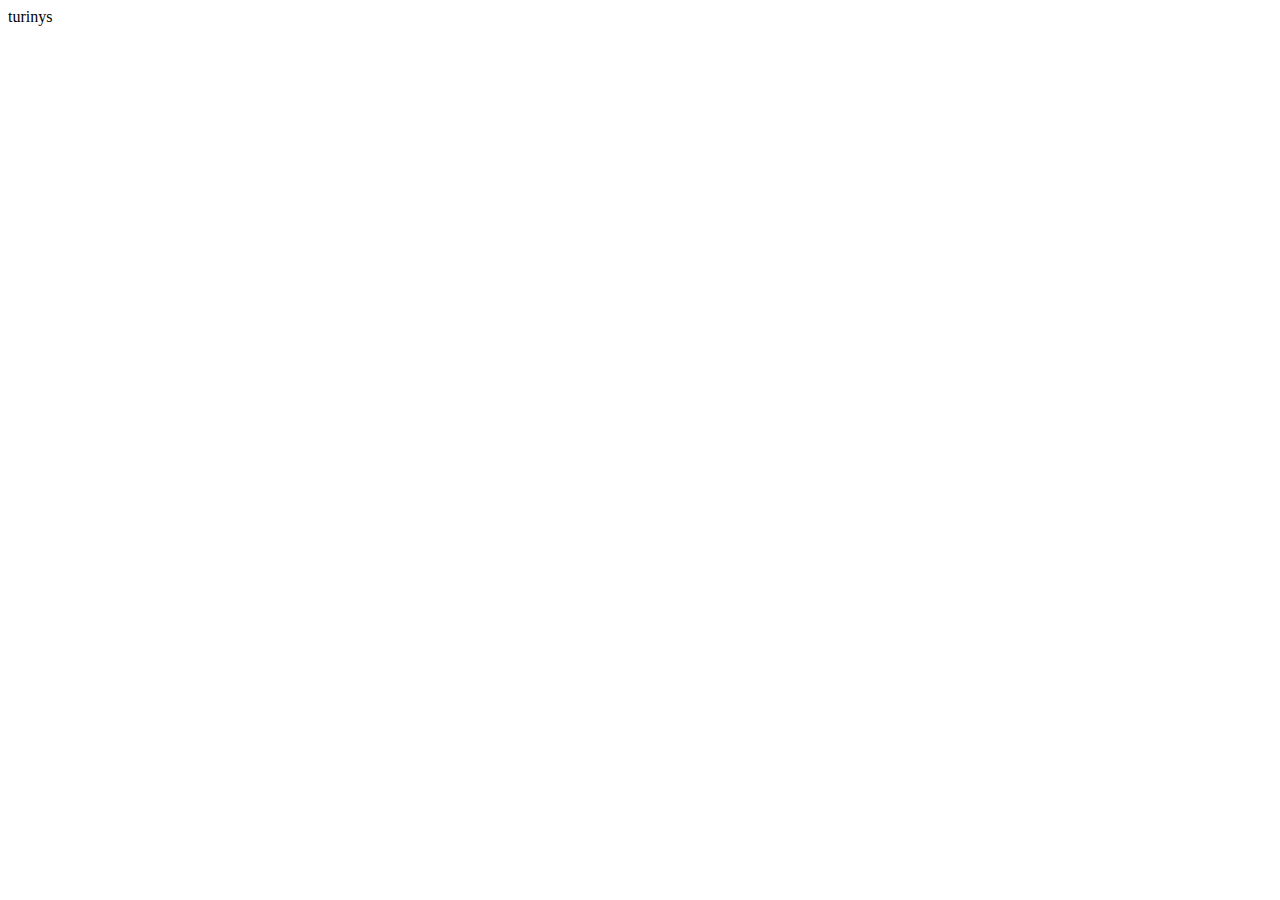
==== forgot-password/index.html @ 918cbab8 "forgot pass html" ====
<!DOCTYPE html>
<html lang="en">
<head>
    <meta charset="UTF-8">
    <meta http-equiv="X-UA-Compatible" content="IE=edge">
    <meta name="viewport" content="width=device-width, initial-scale=1.0">
    <title>Forgot password</title>
</head>
<body>
    turinys
</body>
</html>
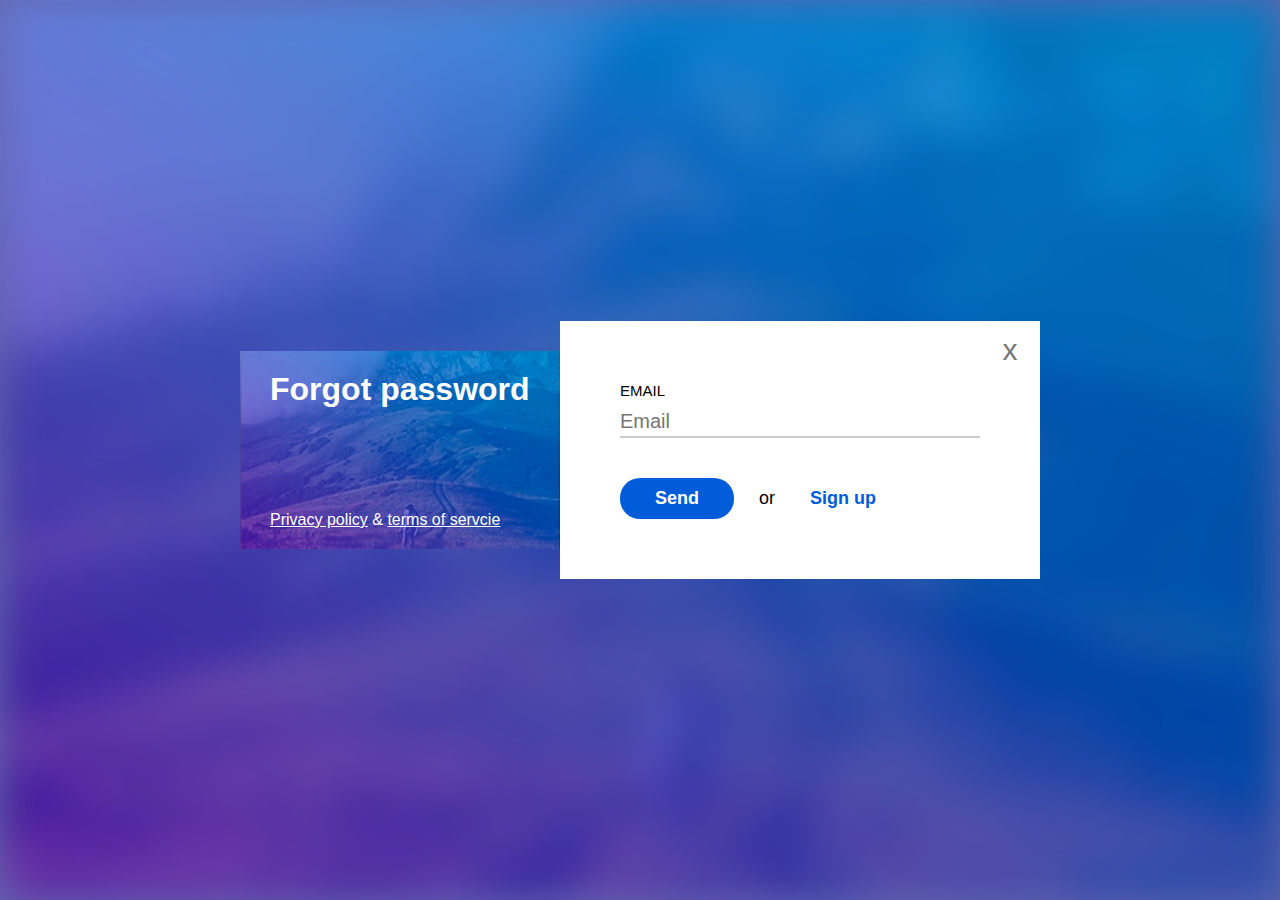
==== commit eef6f773: "forgot-password index finished" ====
--- a/forgot-password/index.html
+++ b/forgot-password/index.html
@@ -4,9 +4,36 @@
     <meta charset="UTF-8">
     <meta http-equiv="X-UA-Compatible" content="IE=edge">
     <meta name="viewport" content="width=device-width, initial-scale=1.0">
-    <title>Forgot password</title>
+    <title>Forgot password?</title>
+    <link rel="stylesheet" href="../css/main.css">
+    <link rel="stylesheet" href="../css/form.css">
 </head>
+
 <body>
-    turinys
+    <div class="background"></div>
+    <main class="container">
+        <div class="left-column">
+            <h1 class="main-title">Forgot password</h1>
+            <div class="links">
+                <a href="#">Privacy policy</a>
+                <span>&</span>
+                <a href="#">terms of servcie</a>
+            </div>
+        </div>
+        <div class="right-column">
+            <div class="close">x</div>
+            <form>
+                <div class="form-row">
+                    <label for="email">Email</label>
+                    <input id="email" placeholder="Email" required>
+                </div>
+                <div class="form-row">
+                    <button type="submit">Send</button>
+                    <span>or</span>
+                    <a href="../">Sign up</a>
+                </div>
+            </form>
+        </div>
+    </main>
 </body>
 </html>--- a/css/main.css
+++ b/css/main.css
@@ -0,0 +1,93 @@
+body,
+body * {
+    margin: 0;
+    padding: 0;
+    vertical-align: top;
+    box-sizing: border-box;
+    font-family: 'Gill Sans', 'Gill Sans MT', Calibri, 'Trebuchet MS', sans-serif;
+}
+
+body {
+    background-color: #6367b1;
+    position: relative;
+    height: 100vh;
+}
+
+.background {
+    display: inline-block;
+    width: 100%;
+    height: 100%;
+    background-color: blue;
+    background-image: url(../img/hill.jpg);
+    background-repeat: no-repeat;
+    background-position: center;
+    background-size: cover;
+    filter: blur(20px);
+}
+.container {
+    display: inline-block;
+    width: 800px;
+    position: absolute;
+    top: 50%;
+    left: 50%;
+    transform: translate(-50%, -50%)
+}
+
+.left-column {
+    display: inline-block;
+    width: 40%;
+    background-image: url(../img/hill.jpg);
+    background-repeat: no-repeat;
+    background-position: center;
+    background-size: cover;
+    position: absolute;
+    top: 30px;
+    bottom: 30px;
+    left: 0;
+    color: #fff;
+    background-color: blue;
+}
+
+.left-column > .main-title {
+    position: absolute;
+    top: 20px;
+    left: 30px;
+    right: 30px;
+}
+
+.left-column > .links {
+    position: absolute;
+    bottom: 20px;
+    left: 30px;
+    right: 30px;
+}
+
+.left-column > .links > a {
+    color: #fff;
+}
+
+.right-column {
+    width: 60%;
+    float: right;
+    padding: 60px;
+    background-color: #fff;
+    position: relative;
+}
+
+.close {
+    display: inline-block;
+    width: 60px;
+    height: 60px;
+    font-size: 30px;
+    text-align: center;
+    line-height: 57px;
+    position: absolute;
+    top: 0;
+    right: 0;
+    color: #777;
+}
+
+.close:hover {
+    color: #333;
+    cursor: pointer;
+}
--- a/css/form.css
+++ b/css/form.css
@@ -0,0 +1,65 @@
+form {
+    display: inline-block;
+    width: 100%;
+}
+form > .form-row {
+    display: inline-block;
+    width: 100%;
+    margin-bottom: 40px;
+}
+
+form > .form-row:last-of-type {
+    margin-bottom: 0;
+}
+
+form > .form-row > label {
+    display: inline-block;
+    width: 100%;
+    margin-bottom: 5px;
+    font-size: 15px;
+    line-height: 20px;
+    text-transform: uppercase;
+}
+form > .form-row > input {
+    display: inline-block;
+    width: 100%;
+    font-size: 20px;
+    line-height: 30px;
+    border: none;
+    border-bottom: 2px solid #ccc;
+}
+
+form > .form-row > button {
+    float: left;
+    padding: 10px;
+    padding-left: 35px;
+    padding-right: 35px;
+    font-size: 18px;
+    font-weight: bold;
+    line-height: 20ox;
+    border: none;
+    border-radius: 20px;
+    background-color: #015cda;
+    color: #fff;
+    text-transform: capitalize;
+    cursor: pointer;
+}
+
+form > .form-row > span {
+    float: left;
+    padding: 10px;
+    margin-left: 15px;
+    margin-right: 15px;
+    font-size: 18px;
+    line-height: 20px;
+}
+
+form > .form-row > a {
+    float: left;
+    padding: 10px;
+    font-size: 18px;
+    line-height: 20px;
+    color: #015cda;
+    text-decoration: none;
+    font-weight: bold;
+}